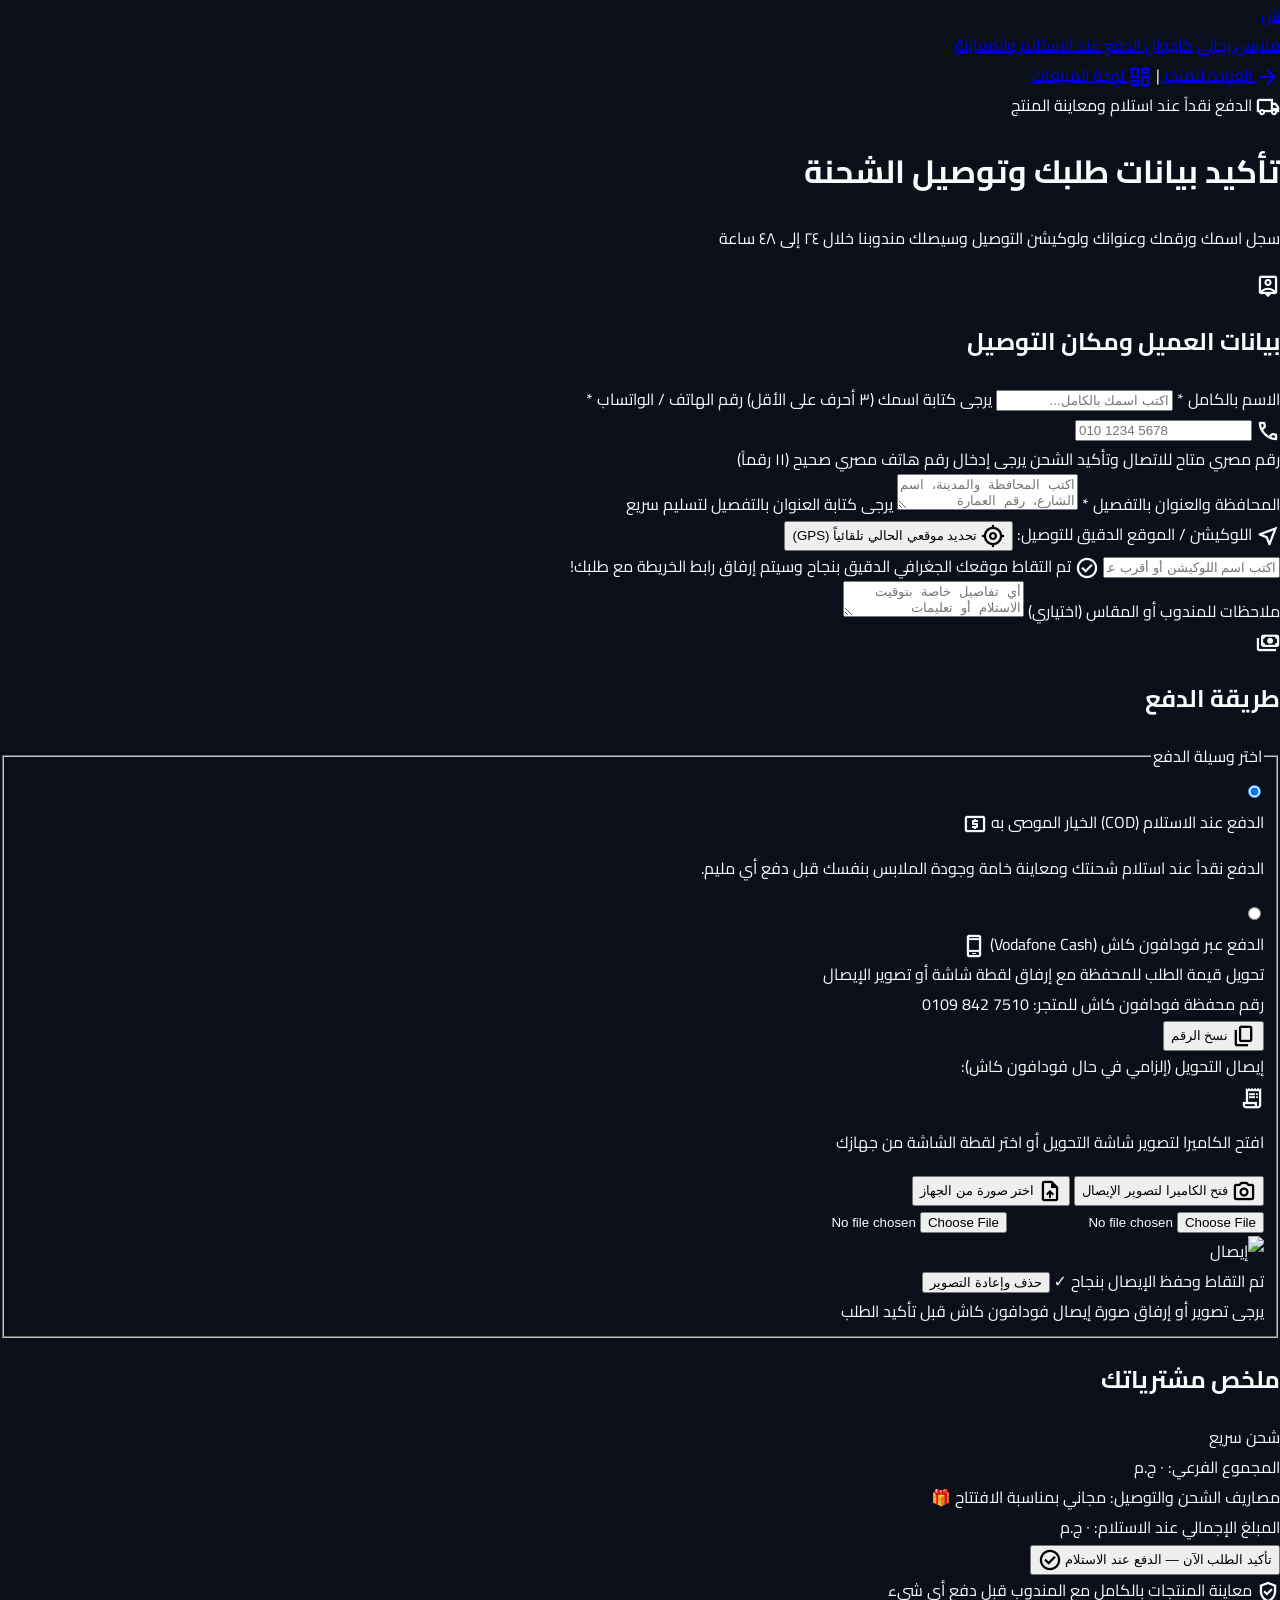
==== checkout.html @ af81d9ac "Add files via upload" ====
<!DOCTYPE html>
<html lang="ar" dir="rtl">
<head>
  <meta charset="UTF-8">
  <meta name="viewport" content="width=device-width, initial-scale=1.0">
  <title>إتمام الطلب — متجر ملابس رجالي كاجوال</title>
  <!-- Tailwind CSS CDN -->
  <script src="https://cdn.tailwindcss.com?plugins=forms,container-queries"></script>
  <script id="tailwind-config">
    tailwind.config = {
      darkMode: 'class',
      theme: {
        extend: {
          colors: {
            'primary': '#F59E0B',
            'primary-hover': '#D97706',
            'primary-container': '#2A1D07',
            'on-primary': '#0F172A',
            'secondary': '#06B6D4',
            'surface': '#0B0F19',
            'surface-container-low': '#0F172A',
            'surface-container': '#111827',
            'surface-container-high': '#1E293B',
            'on-surface': '#F9FAFB',
            'on-surface-variant': '#94A3B8',
            'outline': '#334155',
            'outline-variant': '#1E293B',
            'success': '#10B981',
            'on-success': '#0F172A',
            'success-container': '#064E3B',
            'on-success-container': '#6EE7B7',
            'error': '#EF4444',
            'on-error': '#FFFFFF',
            'error-container': '#450A0A',
            'on-error-container': '#FCA5A5',
          },
          borderRadius: {
            'sm': '8px',
            'DEFAULT': '12px',
            'md': '12px',
            'lg': '16px',
            'xl': '20px',
            'full': '9999px',
          },
          fontFamily: {
            'display': ['"Cairo"', 'sans-serif'],
            'headline': ['"Cairo"', 'sans-serif'],
            'title': ['"Cairo"', 'sans-serif'],
            'body': ['"Cairo"', 'sans-serif'],
            'label': ['"Cairo"', 'sans-serif'],
            'mono': ['"IBM Plex Mono"', 'monospace'],
          }
        }
      }
    };
  </script>
  <link rel="stylesheet" href="css/style.css">
</head>
<body class="bg-surface text-on-surface font-body antialiased selection:bg-primary selection:text-on-primary min-h-screen flex flex-col">

  <!-- Header -->
  <header class="sticky top-0 z-40 bg-surface/95 backdrop-blur-md border-b border-outline">
    <div class="max-w-7xl mx-auto px-4 sm:px-6 lg:px-8 py-3.5 flex items-center justify-between gap-4">
      
      <div class="flex items-center gap-3">
        <a href="index.html" class="flex items-center gap-2.5 focus:outline-none">
          <span class="w-10 h-10 rounded-xl bg-primary text-on-primary flex items-center justify-center font-display font-black text-xl shadow-md">ش</span>
          <div class="flex flex-col">
            <span class="font-headline font-bold text-lg text-on-surface">ملابس رجالي كاجوال</span>
            <span class="text-xs text-primary font-semibold -mt-0.5">الدفع عند الاستلام والمعاينة</span>
          </div>
        </a>
      </div>

      <div class="flex items-center gap-4 text-xs sm:text-sm font-label">
        <a href="index.html" class="text-on-surface-variant hover:text-primary transition-colors flex items-center gap-1 font-semibold">
          <span class="material-symbols-outlined text-base">arrow_forward</span>
          <span>العودة للمتجر</span>
        </a>
        <span class="text-outline">|</span>
        <a href="sales.html" class="text-primary hover:underline flex items-center gap-1 font-semibold">
          <span class="material-symbols-outlined text-base">dashboard</span>
          <span>لوحة المبيعات</span>
        </a>
      </div>

    </div>
  </header>

  <!-- Checkout Main -->
  <main class="flex-1 max-w-7xl mx-auto w-full px-4 sm:px-6 lg:px-8 py-8">
    
    <div class="mb-8">
      <span class="inline-flex items-center gap-1.5 px-3 py-1 rounded-full bg-success/15 border border-success/40 text-success font-label text-xs font-bold mb-2">
        <span class="material-symbols-outlined text-base">local_shipping</span>
        الدفع نقداً عند استلام ومعاينة المنتج
      </span>
      <h1 class="font-headline font-bold text-2xl sm:text-3xl text-on-surface">
        تأكيد بيانات طلبك وتوصيل الشحنة
      </h1>
      <p class="font-body text-sm text-on-surface-variant mt-1">
        سجل اسمك ورقمك وعنوانك ولوكيشن التوصيل وسيصلك مندوبنا خلال ٢٤ إلى ٤٨ ساعة
      </p>
    </div>

    <form id="checkoutForm" novalidate class="grid grid-cols-1 lg:grid-cols-12 gap-8 items-start">
      
      <!-- Right Column: Form Inputs (7 cols) -->
      <div class="lg:col-span-7 flex flex-col gap-6">

        <!-- 1. Customer Details Section -->
        <section class="bg-surface-container border border-outline rounded-2xl p-6 flex flex-col gap-5 shadow-lg">
          <header class="flex items-center gap-2 border-b border-outline pb-3.5">
            <span class="material-symbols-outlined text-xl text-primary" aria-hidden="true">person_pin</span>
            <h2 class="font-title text-lg font-bold text-on-surface">بيانات العميل ومكان التوصيل</h2>
          </header>

          <div class="grid grid-cols-1 sm:grid-cols-2 gap-5">
            <!-- 1. Full Name -->
            <label class="flex flex-col gap-1.5">
              <span class="font-label text-sm text-on-surface font-bold">
                الاسم بالكامل <span class="text-primary">*</span>
              </span>
              <input 
                id="fullName" 
                type="text" 
                required 
                placeholder="اكتب اسمك بالكامل..." 
                class="w-full rounded-xl bg-surface-container-low border border-outline px-4 py-3 font-body text-sm text-on-surface placeholder:text-on-surface-variant/40 transition-colors focus:border-primary focus:ring-1 focus:ring-primary focus:outline-none"
              >
              <span id="fullNameError" role="alert" class="hidden font-body text-xs text-error font-medium">يرجى كتابة اسمك (٣ أحرف على الأقل)</span>
            </label>

            <!-- 2. Phone / WhatsApp -->
            <label class="flex flex-col gap-1.5">
              <span class="font-label text-sm text-on-surface font-bold">
                رقم الهاتف / الواتساب <span class="text-primary">*</span>
              </span>
              <div class="relative flex items-center">
                <span class="absolute right-3.5 text-on-surface-variant pointer-events-none" aria-hidden="true">
                  <span class="material-symbols-outlined text-lg">call</span>
                </span>
                <input 
                  id="phone" 
                  type="tel" 
                  inputmode="numeric" 
                  dir="ltr" 
                  required 
                  placeholder="010 1234 5678" 
                  class="w-full rounded-xl bg-surface-container-low border border-outline pr-10 pl-4 py-3 font-mono text-sm text-on-surface text-right placeholder:text-on-surface-variant/40 tabular-nums transition-colors focus:border-primary focus:ring-1 focus:ring-primary focus:outline-none"
                >
              </div>
              <span id="phoneHint" class="font-body text-xs text-on-surface-variant">رقم مصري متاح للاتصال وتأكيد الشحن</span>
              <span id="phoneError" role="alert" class="hidden font-body text-xs text-error font-medium">يرجى إدخال رقم هاتف مصري صحيح (١١ رقماً)</span>
            </label>
          </div>

          <!-- 3. Detailed Address -->
          <label class="flex flex-col gap-1.5">
            <span class="font-label text-sm text-on-surface font-bold">
              المحافظة والعنوان بالتفصيل <span class="text-primary">*</span>
            </span>
            <textarea 
              id="address" 
              rows="2" 
              required 
              placeholder="اكتب المحافظة والمدينة، اسم الشارع، رقم العمارة والشقة..." 
              class="w-full rounded-xl bg-surface-container-low border border-outline px-4 py-3 font-body text-sm text-on-surface placeholder:text-on-surface-variant/40 transition-colors focus:border-primary focus:ring-1 focus:ring-primary focus:outline-none leading-relaxed"
            ></textarea>
            <span id="addressError" role="alert" class="hidden font-body text-xs text-error font-medium">يرجى كتابة العنوان بالتفصيل لتسليم سريع</span>
          </label>

          <!-- 4. Location / GPS Location Field (Critical Requirement) -->
          <div class="flex flex-col gap-2 p-4 rounded-xl bg-surface-container-low border border-secondary/40">
            <div class="flex flex-col sm:flex-row sm:items-center justify-between gap-2">
              <label for="locationInput" class="font-label text-sm text-on-surface font-bold flex items-center gap-1.5">
                <span class="material-symbols-outlined text-secondary text-lg">near_me</span>
                <span>اللوكيشن / الموقع الدقيق للتوصيل:</span>
              </label>

              <!-- Instant GPS Geolocation Button -->
              <button 
                id="getGpsLocationBtn" 
                type="button" 
                class="gps-pulse inline-flex items-center justify-center gap-1.5 px-3.5 py-1.5 rounded-lg bg-secondary/20 border border-secondary text-secondary hover:bg-secondary hover:text-black font-label text-xs font-bold transition-all"
                title="اضغط هنا لالتقاط موقعك الحالي تلقائياً عبر GPS خرائط جوجل"
              >
                <span id="gpsBtnIcon" class="material-symbols-outlined text-base">my_location</span>
                <span id="gpsBtnText">تحديد موقعي الحالي تلقائياً (GPS)</span>
              </button>
            </div>

            <input 
              id="locationInput" 
              type="text" 
              placeholder="اكتب اسم اللوكيشن أو أقرب علامة مميزة (أو اضغط زر GPS أعلاه لتحديده تلقائياً)..." 
              class="w-full rounded-lg bg-surface-container border border-outline px-4 py-2.5 font-body text-sm text-on-surface placeholder:text-on-surface-variant/50 transition-colors focus:border-secondary focus:ring-1 focus:ring-secondary focus:outline-none"
            >
            <span id="gpsSuccessBadge" class="hidden text-xs text-success font-semibold flex items-center gap-1">
              <span class="material-symbols-outlined text-sm">check_circle</span>
              تم التقاط موقعك الجغرافي الدقيق بنجاح وسيتم إرفاق رابط الخريطة مع طلبك!
            </span>
          </div>

          <!-- 5. Order Notes -->
          <label class="flex flex-col gap-1.5">
            <span class="font-label text-sm text-on-surface font-medium">
              ملاحظات للمندوب أو المقاس (اختياري)
            </span>
            <textarea 
              id="notes" 
              rows="2" 
              placeholder="أي تفاصيل خاصة بتوقيت الاستلام أو تعليمات للمندوب..." 
              class="w-full rounded-xl bg-surface-container-low border border-outline px-4 py-2.5 font-body text-sm text-on-surface placeholder:text-on-surface-variant/40 transition-colors focus:border-primary focus:ring-1 focus:ring-primary focus:outline-none"
            ></textarea>
          </label>
        </section>

        <!-- 2. Payment Method Selector Card -->
        <section class="bg-surface-container border border-outline rounded-2xl p-6 flex flex-col gap-5 shadow-lg">
          <header class="flex items-center gap-2 border-b border-outline pb-3.5">
            <span class="material-symbols-outlined text-xl text-primary" aria-hidden="true">payments</span>
            <h2 class="font-title text-lg font-bold text-on-surface">طريقة الدفع</h2>
          </header>

          <fieldset class="flex flex-col gap-4">
            <legend class="sr-only">اختر وسيلة الدفع</legend>

            <!-- Option A: Cash on Delivery (COD) - Default & Highlighted -->
            <label id="codCard" class="flex items-start gap-4 p-4 rounded-xl bg-surface-container-low border-2 border-success cursor-pointer transition-all shadow-md">
              <input type="radio" name="paymentMethod" value="cod" checked class="text-success bg-surface border-outline focus:ring-success mt-1 w-5 h-5">
              <div class="flex-1 flex flex-col gap-1">
                <div class="flex items-center justify-between gap-2">
                  <span class="font-title text-base font-bold text-on-surface flex items-center gap-1.5">
                    <span>الدفع عند الاستلام (COD)</span>
                    <span class="px-2 py-0.5 rounded-full bg-success/20 text-success text-xs font-bold">الخيار الموصى به</span>
                  </span>
                  <span class="material-symbols-outlined text-2xl text-success" aria-hidden="true">local_atm</span>
                </div>
                <p class="font-body text-xs text-on-surface-variant leading-relaxed">
                  الدفع نقداً عند استلام شحنتك ومعاينة خامة وجودة الملابس بنفسك قبل دفع أي مليم.
                </p>
              </div>
            </label>

            <!-- Option B: Vodafone Cash (Optional pre-payment) -->
            <div id="vfWrapper" class="rounded-xl bg-surface-container-low border border-outline transition-all overflow-hidden">
              <label class="flex items-start gap-4 p-4 cursor-pointer">
                <input type="radio" name="paymentMethod" value="vodafone" class="text-primary bg-surface border-outline focus:ring-primary mt-1 w-5 h-5">
                <div class="flex-1 flex flex-col gap-1">
                  <div class="flex items-center justify-between gap-2">
                    <span class="font-title text-base font-bold text-on-surface">الدفع عبر فودافون كاش (Vodafone Cash)</span>
                    <span class="material-symbols-outlined text-xl text-primary" aria-hidden="true">phone_android</span>
                  </div>
                  <span class="font-body text-xs text-on-surface-variant">
                    تحويل قيمة الطلب للمحفظة مع إرفاق لقطة شاشة أو تصوير الإيصال
                  </span>
                </div>
              </label>

              <!-- Vodafone Cash Box (expands if chosen) -->
              <div id="vfVerificationBox" class="hidden px-4 pb-5 pt-2 border-t border-outline flex flex-col gap-4">
                
                <div class="flex flex-col sm:flex-row sm:items-center justify-between gap-3 p-3.5 rounded-xl bg-surface-container border border-outline">
                  <div class="flex flex-col gap-0.5">
                    <span class="font-label text-xs text-on-surface-variant">رقم محفظة فودافون كاش للمتجر:</span>
                    <span id="vfWalletNumber" dir="ltr" class="font-mono text-xl text-primary font-bold tracking-wider select-all">0109 842 7510</span>
                  </div>
                  <button 
                    id="copyWalletBtn" 
                    type="button" 
                    class="inline-flex items-center justify-center gap-1.5 px-4 py-2 rounded-lg bg-primary-container border border-primary text-[#FFDEA5] font-label text-xs font-bold hover:bg-primary hover:text-on-primary transition-colors"
                  >
                    <span id="copyIcon" class="material-symbols-outlined text-base">content_copy</span>
                    <span id="copyText">نسخ الرقم</span>
                  </button>
                </div>

                <!-- Receipt Dropzone & Camera -->
                <div class="flex flex-col gap-2">
                  <span class="font-label text-xs font-bold text-on-surface">إيصال التحويل (إلزامي في حال فودافون كاش):</span>
                  
                  <div id="receiptDropzone" class="border-2 border-dashed border-outline hover:border-primary rounded-xl p-5 bg-surface flex flex-col items-center text-center gap-3 transition-colors">
                    <span class="material-symbols-outlined text-2xl text-primary">receipt_long</span>
                    <p class="font-body text-xs text-on-surface-variant">افتح الكاميرا لتصوير شاشة التحويل أو اختر لقطة الشاشة من جهازك</p>
                    
                    <div class="flex flex-wrap items-center justify-center gap-2 pt-1">
                      <button id="openCameraBtn" type="button" class="px-4 py-2 rounded-lg bg-primary text-on-primary font-label text-xs font-bold hover:bg-primary-hover flex items-center gap-1.5">
                        <span class="material-symbols-outlined text-base">photo_camera</span>
                        <span>فتح الكاميرا لتصوير الإيصال</span>
                      </button>
                      <button id="uploadGalleryBtn" type="button" class="px-4 py-2 rounded-lg bg-surface-container border border-outline text-on-surface font-label text-xs font-semibold hover:border-primary flex items-center gap-1.5">
                        <span class="material-symbols-outlined text-base">upload_file</span>
                        <span>اختر صورة من الجهاز</span>
                      </button>
                    </div>

                    <input id="cameraFileInput" type="file" accept="image/*" capture="environment" class="hidden">
                    <input id="galleryFileInput" type="file" accept="image/*" class="hidden">
                  </div>

                  <!-- Receipt Preview -->
                  <div id="receiptPreviewBox" class="hidden border border-primary rounded-xl p-3 bg-surface flex items-center gap-3">
                    <img id="receiptPreviewImg" src="" alt="إيصال" class="w-16 h-16 object-cover rounded-lg border border-outline">
                    <div class="flex-1 flex flex-col gap-1">
                      <span class="font-title text-xs font-bold text-success">تم التقاط وحفظ الإيصال بنجاح ✓</span>
                      <span id="receiptFileName" class="font-mono text-xs text-on-surface-variant truncate"></span>
                      <button id="removeReceiptBtn" type="button" class="w-fit text-error text-xs hover:underline">حذف وإعادة التصوير</button>
                    </div>
                  </div>
                  <span id="receiptError" role="alert" class="hidden font-body text-xs text-error font-medium">يرجى تصوير أو إرفاق صورة إيصال فودافون كاش قبل تأكيد الطلب</span>
                </div>

              </div>
            </div>

          </fieldset>
        </section>

      </div>

      <!-- Left Column: Order Summary (5 cols) -->
      <aside class="lg:col-span-5 lg:sticky lg:top-20 flex flex-col gap-4">
        <article class="bg-surface-container border border-outline rounded-2xl p-6 flex flex-col gap-5 shadow-xl">
          <header class="flex items-center justify-between border-b border-outline pb-3.5">
            <h2 class="font-title text-lg font-bold text-on-surface">ملخص مشترياتك</h2>
            <span class="font-label text-xs font-bold text-success">شحن سريع</span>
          </header>

          <!-- Order Items -->
          <div id="checkoutItems" class="flex flex-col gap-2.5 max-h-72 overflow-y-auto pr-1">
            <!-- Injected by js/checkout.js -->
          </div>

          <!-- Total Calculation -->
          <div class="border-t border-outline pt-4 flex flex-col gap-2.5 text-sm">
            <div class="flex items-center justify-between font-body text-on-surface-variant">
              <span>المجموع الفرعي:</span>
              <span id="summarySubtotal" class="font-mono text-on-surface font-bold tabular-nums">٠ ج.م</span>
            </div>
            <div class="flex items-center justify-between font-body text-on-surface-variant">
              <span>مصاريف الشحن والتوصيل:</span>
              <span class="text-success font-bold">مجاني بمناسبة الافتتاح 🎁</span>
            </div>
            <div class="flex items-center justify-between pt-3 border-t border-outline">
              <span class="font-title text-base font-bold text-on-surface">المبلغ الإجمالي عند الاستلام:</span>
              <span id="summaryTotal" class="font-headline text-2xl text-primary font-black tabular-nums">٠ ج.م</span>
            </div>
          </div>

          <!-- Submit Order Button -->
          <button 
            id="submitOrderBtn" 
            type="submit" 
            class="w-full inline-flex items-center justify-center gap-2 px-6 py-4 rounded-xl bg-primary text-on-primary font-label text-base font-black transition-all hover:bg-primary-hover focus:outline-none focus:ring-2 focus:ring-primary shadow-lg shadow-primary/25 cursor-pointer"
          >
            <span id="submitBtnText">تأكيد الطلب الآن — الدفع عند الاستلام</span>
            <span id="submitBtnIcon" class="material-symbols-outlined text-xl" aria-hidden="true">check_circle</span>
          </button>

          <div class="flex items-center justify-center gap-2 text-xs font-semibold text-on-surface-variant text-center">
            <span class="material-symbols-outlined text-success text-base">verified_user</span>
            <span>معاينة المنتجات بالكامل مع المندوب قبل دفع أي شيء</span>
          </div>
        </article>
      </aside>

    </form>
  </main>

  <!-- Live Camera Modal -->
  <dialog id="cameraModal" class="bg-surface-container text-on-surface border border-outline rounded-2xl p-5 max-w-lg w-full backdrop:bg-black/90 shadow-2xl">
    <header class="flex items-center justify-between border-b border-outline pb-3 mb-4">
      <div class="flex items-center gap-2">
        <span class="material-symbols-outlined text-primary text-xl">photo_camera</span>
        <h3 class="font-title text-base font-bold text-on-surface">تصوير إيصال التحويل بالكاميرا</h3>
      </div>
      <button id="closeCameraModalBtn" type="button" aria-label="إغلاق" class="w-8 h-8 rounded-lg bg-surface-container-high border border-outline text-on-surface-variant hover:text-primary flex items-center justify-center">
        <span class="material-symbols-outlined text-lg" aria-hidden="true">close</span>
      </button>
    </header>

    <div class="relative rounded-xl overflow-hidden bg-black aspect-video flex items-center justify-center mb-4 border border-outline">
      <video id="cameraVideo" autoplay playsinline class="w-full h-full object-cover"></video>
      <canvas id="cameraCanvas" class="hidden"></canvas>
    </div>

    <div class="flex items-center justify-between gap-3">
      <button id="fallbackFileBtn" type="button" class="px-4 py-2 rounded-lg bg-surface-container-high border border-outline text-on-surface font-label text-xs hover:border-primary transition-colors">
        رفع من الملفات
      </button>
      <button id="snapPhotoBtn" type="button" class="inline-flex items-center gap-2 px-5 py-2.5 rounded-lg bg-primary text-on-primary font-label text-sm font-bold hover:bg-primary-hover transition-colors">
        <span class="material-symbols-outlined text-lg" aria-hidden="true">photo_camera</span>
        <span>التقاط الصورة</span>
      </button>
    </div>
  </dialog>

  <!-- Order Confirmed Modal -->
  <dialog id="orderConfirmedModal" class="bg-surface-container text-on-surface border-2 border-primary rounded-2xl p-6 max-w-md w-full backdrop:bg-black/90 shadow-2xl">
    <div class="flex flex-col items-center text-center gap-4">
      <div class="w-16 h-16 rounded-full bg-success/20 border-2 border-success flex items-center justify-center text-success">
        <span class="material-symbols-outlined text-4xl" aria-hidden="true">verified</span>
      </div>

      <div class="flex flex-col gap-1">
        <h2 class="font-headline font-bold text-2xl text-on-surface">تم تسجيل طلبك بنجاح! 🎉</h2>
        <p class="font-body text-xs text-on-surface-variant leading-relaxed">
          شكراً لثقتك بنا. تم إرسال بيانات طلبك إلى السيستم ولوحة المبيعات وسيصلك اتصال لتأكيد موعد التوصيل.
        </p>
      </div>

      <!-- Summary Details -->
      <div class="w-full bg-surface-container-low border border-outline rounded-xl p-4 flex flex-col gap-2.5 text-right font-body text-xs">
        <div class="flex items-center justify-between">
          <span class="text-on-surface-variant">رقم الطلب:</span>
          <span id="confirmedOrderId" dir="ltr" class="font-mono text-sm text-primary font-bold tabular-nums"></span>
        </div>
        <div class="flex items-center justify-between">
          <span class="text-on-surface-variant">العميل:</span>
          <span id="confirmedCustomer" class="font-title font-bold text-on-surface"></span>
        </div>
        <div class="flex items-center justify-between">
          <span class="text-on-surface-variant">رقم الهاتف:</span>
          <span id="confirmedPhone" dir="ltr" class="font-mono text-on-surface font-semibold"></span>
        </div>
        <div class="flex items-center justify-between">
          <span class="text-on-surface-variant">المبلغ الإجمالي:</span>
          <span id="confirmedTotal" class="font-mono text-sm text-primary font-bold"></span>
        </div>
        <div class="flex items-center justify-between pt-2 border-t border-outline">
          <span class="text-on-surface-variant">طريقة الدفع:</span>
          <span id="confirmedReceiptStatus" class="font-label text-xs font-bold text-success">الدفع عند الاستلام نقداً</span>
        </div>
      </div>

      <!-- Action Buttons -->
      <div class="flex flex-col gap-2.5 w-full">
        <a 
          id="whatsappConfirmBtn" 
          href="#" 
          target="_blank" 
          rel="noopener"
          class="w-full inline-flex items-center justify-center gap-2 py-3 rounded-xl bg-[#25D366] text-black font-label text-sm font-bold hover:bg-[#20ba59] transition-colors shadow-md"
        >
          <span class="material-symbols-outlined text-lg">chat</span>
          <span>تأكيد الموعد عبر واتساب مع المتجر</span>
        </a>

        <a 
          href="sales.html" 
          class="w-full inline-flex items-center justify-center gap-2 py-2.5 rounded-xl bg-surface-container border border-primary text-primary font-label text-xs font-bold hover:bg-primary-container transition-colors"
        >
          <span class="material-symbols-outlined text-base">dashboard</span>
          <span>مشاهدة الطلب في لوحة المبيعات (Sales)</span>
        </a>

        <a 
          href="index.html" 
          class="w-full inline-flex items-center justify-center py-2.5 rounded-xl bg-surface-container-high border border-outline text-on-surface font-label text-xs hover:border-primary transition-colors"
        >
          <span>العودة إلى المتجر للتسوق</span>
        </a>
      </div>
    </div>
  </dialog>

  <!-- Modular Checkout Script -->
  <script type="module" src="js/checkout.js"></script>
</body>
</html>
---- css/style.css ----
/* ==========================================================================
   متجر ملابس رجالي كاجوال وتريندي (Urban & Casual Men's Fashion)
   Vibrant, Modern, High-Converting & Ergonomic Palette
   ========================================================================== */

@import url('https://fonts.googleapis.com/css2?family=Cairo:wght@400;500;600;700;800;900&family=IBM+Plex+Mono:wght@400;500;600;700&display=swap');
@import url('https://fonts.googleapis.com/css2?family=Material+Symbols+Outlined:wght,FILL@100..700,0..1&display=block');

:root {
  /* Vibrant & Modern Men's Apparel Palette */
  --color-primary: #F59E0B;          /* Amber Gold Accent */
  --color-primary-hover: #D97706;    /* Deep Amber */
  --color-primary-container: #2A1D07;
  --color-on-primary: #0F172A;
  
  --color-secondary: #06B6D4;        /* Cyan for Location & Highlights */
  --color-secondary-container: #083344;
  
  --color-surface: #0B0F19;          /* Deep Modern Midnight */
  --color-surface-container: #111827;/* Card Background */
  --color-surface-container-low: #0F172A;
  --color-surface-container-high: #1E293B;
  
  --color-on-surface: #F9FAFB;       /* Crisp White Text */
  --color-on-surface-variant: #94A3B8; /* Muted Slate */
  
  --color-outline: #334155;          /* Borders */
  --color-outline-variant: #1E293B;
  
  --color-success: #10B981;          /* COD Emerald Green */
  --color-success-container: #064E3B;
  
  --color-error: #EF4444;            /* Coral Red */
  --color-error-container: #450A0A;
}

/* Material Symbols configuration */
.material-symbols-outlined {
  display: inline-block;
  width: 1em;
  height: 1em;
  line-height: 1 !important;
  box-sizing: content-box;
  overflow: hidden;
  white-space: nowrap;
  direction: ltr;
  vertical-align: middle;
  font-variation-settings: 'FILL' 0, 'wght' 500, 'GRAD' 0, 'opsz' 24;
}

.material-symbols-outlined.fill {
  font-variation-settings: 'FILL' 1, 'wght' 500, 'GRAD' 0, 'opsz' 24;
}

/* Base Setup */
html {
  scroll-behavior: smooth;
  font-family: 'Cairo', system-ui, -apple-system, sans-serif;
  background-color: var(--color-surface);
  color: var(--color-on-surface);
}

body {
  margin: 0;
  padding: 0;
  min-height: 100vh;
  display: flex;
  flex-direction: column;
  overflow-x: hidden;
  background-color: #0B0F19;
  color: #F9FAFB;
}

/* Custom Scrollbar */
::-webkit-scrollbar {
  width: 7px;
  height: 7px;
}

::-webkit-scrollbar-track {
  background: #0B0F19;
}

::-webkit-scrollbar-thumb {
  background: #334155;
  border-radius: 4px;
}

::-webkit-scrollbar-thumb:hover {
  background: #F59E0B;
}

/* Glowing Badges & Modern Accents */
.accent-glow {
  box-shadow: 0 4px 20px rgba(245, 158, 11, 0.2);
}

.card-hover:hover {
  transform: translateY(-4px);
  border-color: #F59E0B;
  box-shadow: 0 12px 30px rgba(0, 0, 0, 0.5), 0 0 20px rgba(245, 158, 11, 0.15);
}

/* Fast Order Modal & Dialogs */
dialog::backdrop {
  background: rgba(5, 8, 15, 0.85);
  backdrop-filter: blur(10px);
  -webkit-backdrop-filter: blur(10px);
}

dialog[open] {
  animation: modalPop 0.25s cubic-bezier(0.16, 1, 0.3, 1) forwards;
}

@keyframes modalPop {
  from {
    opacity: 0;
    transform: scale(0.95) translateY(12px);
  }
  to {
    opacity: 1;
    transform: scale(1) translateY(0);
  }
}

/* Drawer Animation */
.drawer-transition {
  transition: transform 0.3s cubic-bezier(0.16, 1, 0.3, 1);
}

/* Toast Notifications */
#toastContainer {
  position: fixed;
  bottom: 24px;
  left: 24px;
  z-index: 99999;
  display: flex;
  flex-direction: column;
  gap: 10px;
  pointer-events: none;
}

.luxury-toast {
  pointer-events: auto;
  display: flex;
  align-items: center;
  gap: 12px;
  padding: 14px 18px;
  border-radius: 12px;
  background: #111827;
  border: 1px solid #F59E0B;
  color: #F9FAFB;
  box-shadow: 0 10px 30px rgba(0, 0, 0, 0.6), 0 0 20px rgba(245, 158, 11, 0.2);
  animation: toastIn 0.3s ease-out forwards;
  max-width: 420px;
  font-size: 14px;
  font-weight: 500;
}

@keyframes toastIn {
  from {
    opacity: 0;
    transform: translateY(20px);
  }
  to {
    opacity: 1;
    transform: translateY(0);
  }
}

.luxury-toast.toast-leave {
  animation: toastOut 0.25s ease-in forwards;
}

@keyframes toastOut {
  from {
    opacity: 1;
    transform: translateY(0);
  }
  to {
    opacity: 0;
    transform: translateY(20px);
  }
}

/* GPS Button Pulsing Pulse */
.gps-pulse {
  animation: gpsGlow 2s infinite alternate;
}

@keyframes gpsGlow {
  0% {
    box-shadow: 0 0 0 0 rgba(6, 182, 212, 0.4);
  }
  100% {
    box-shadow: 0 0 15px 4px rgba(6, 182, 212, 0.3);
  }
}

/* Status Badges */
.status-badge {
  display: inline-flex;
  align-items: center;
  gap: 6px;
  padding: 4px 10px;
  border-radius: 9999px;
  font-size: 12px;
  font-weight: 700;
  line-height: 1;
}

.status-pending {
  background-color: rgba(245, 158, 11, 0.15);
  color: #FCD34D;
  border: 1px solid rgba(245, 158, 11, 0.4);
}

.status-confirmed {
  background-color: rgba(16, 185, 129, 0.15);
  color: #6EE7B7;
  border: 1px solid rgba(16, 185, 129, 0.4);
}

.status-shipping {
  background-color: rgba(6, 182, 212, 0.15);
  color: #67E8F9;
  border: 1px solid rgba(6, 182, 212, 0.4);
}

.status-delivered {
  background-color: rgba(34, 197, 94, 0.2);
  color: #86EFAC;
  border: 1px solid rgba(34, 197, 94, 0.5);
}

.status-cancelled {
  background-color: rgba(239, 68, 68, 0.15);
  color: #FCA5A5;
  border: 1px solid rgba(239, 68, 68, 0.4);
}

/* Color Swatches Rings */
.color-dot-active {
  ring: 2px solid #F59E0B;
  transform: scale(1.15);
}

/* Print Invoice Styling */
@media print {
  body * {
    visibility: hidden;
  }
  #printableInvoice, #printableInvoice * {
    visibility: visible;
  }
  #printableInvoice {
    position: absolute;
    left: 0;
    top: 0;
    width: 100%;
    margin: 0;
    padding: 20px;
    background: #fff !important;
    color: #000 !important;
  }
  .no-print {
    display: none !important;
  }
}
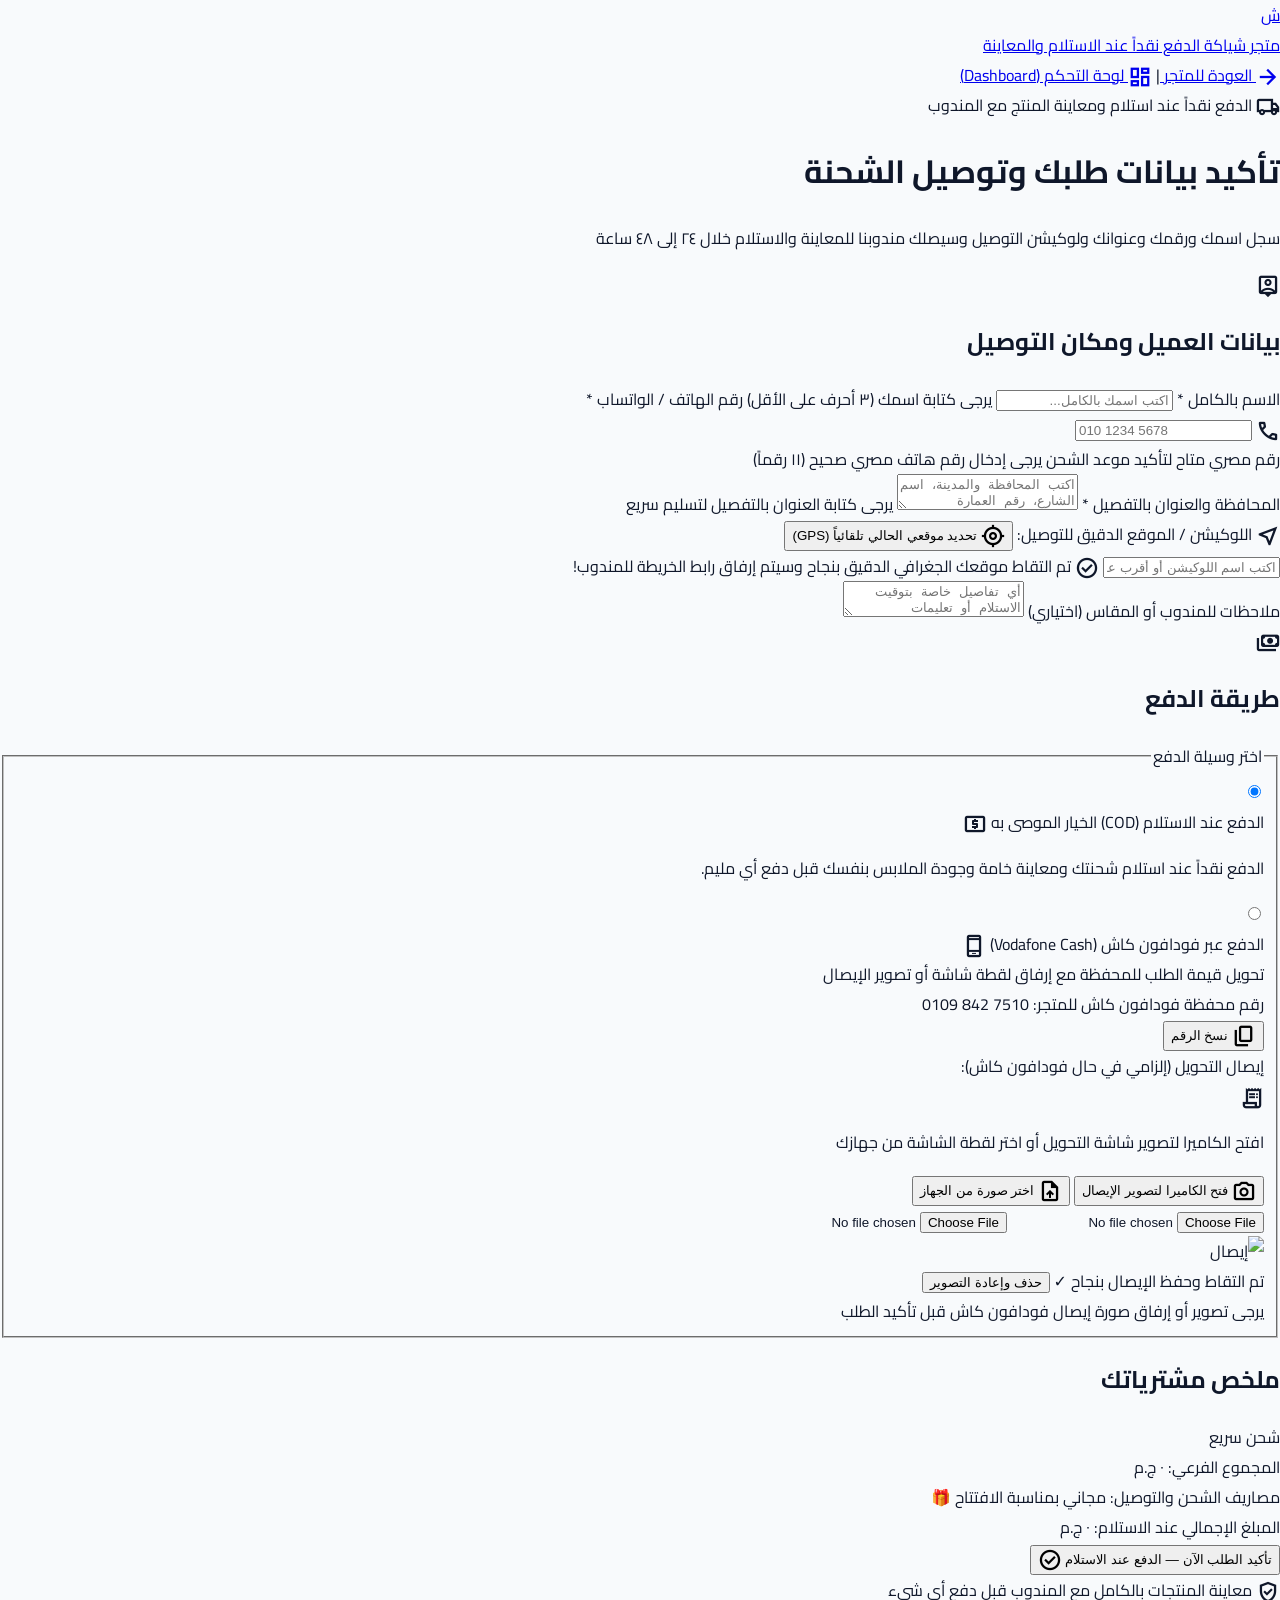
==== commit 5cb8f0fc: "Add files via upload" ====
--- a/checkout.html
+++ b/checkout.html
@@ -3,7 +3,7 @@
 <head>
   <meta charset="UTF-8">
   <meta name="viewport" content="width=device-width, initial-scale=1.0">
-  <title>إتمام الطلب — متجر ملابس رجالي كاجوال</title>
+  <title>إتمام الطلب السريع — متجر شياكة للملابس الرجالي</title>
   <!-- Tailwind CSS CDN -->
   <script src="https://cdn.tailwindcss.com?plugins=forms,container-queries"></script>
   <script id="tailwind-config">
@@ -12,42 +12,22 @@
       theme: {
         extend: {
           colors: {
-            'primary': '#F59E0B',
-            'primary-hover': '#D97706',
-            'primary-container': '#2A1D07',
-            'on-primary': '#0F172A',
-            'secondary': '#06B6D4',
-            'surface': '#0B0F19',
-            'surface-container-low': '#0F172A',
-            'surface-container': '#111827',
-            'surface-container-high': '#1E293B',
-            'on-surface': '#F9FAFB',
-            'on-surface-variant': '#94A3B8',
-            'outline': '#334155',
-            'outline-variant': '#1E293B',
+            'primary': '#F97316',
+            'primary-hover': '#EA580C',
+            'primary-light': '#FFF7ED',
+            'secondary': '#0284C7',
+            'secondary-light': '#E0F2FE',
             'success': '#10B981',
-            'on-success': '#0F172A',
-            'success-container': '#064E3B',
-            'on-success-container': '#6EE7B7',
+            'success-light': '#ECFDF5',
             'error': '#EF4444',
-            'on-error': '#FFFFFF',
-            'error-container': '#450A0A',
-            'on-error-container': '#FCA5A5',
-          },
-          borderRadius: {
-            'sm': '8px',
-            'DEFAULT': '12px',
-            'md': '12px',
-            'lg': '16px',
-            'xl': '20px',
-            'full': '9999px',
+            'surface': '#FFFFFF',
+            'surface-dark': '#111827',
+            'card-dark': '#1E293B',
+            'border-subtle': '#E2E8F0',
           },
           fontFamily: {
             'display': ['"Cairo"', 'sans-serif'],
-            'headline': ['"Cairo"', 'sans-serif'],
-            'title': ['"Cairo"', 'sans-serif'],
             'body': ['"Cairo"', 'sans-serif'],
-            'label': ['"Cairo"', 'sans-serif'],
             'mono': ['"IBM Plex Mono"', 'monospace'],
           }
         }
@@ -56,31 +36,31 @@
   </script>
   <link rel="stylesheet" href="css/style.css">
 </head>
-<body class="bg-surface text-on-surface font-body antialiased selection:bg-primary selection:text-on-primary min-h-screen flex flex-col">
+<body class="bg-slate-50 text-slate-900 font-body antialiased min-h-screen flex flex-col transition-colors">
 
   <!-- Header -->
-  <header class="sticky top-0 z-40 bg-surface/95 backdrop-blur-md border-b border-outline">
+  <header class="sticky top-0 z-40 bg-white/95 backdrop-blur-md border-b border-slate-200 shadow-sm">
     <div class="max-w-7xl mx-auto px-4 sm:px-6 lg:px-8 py-3.5 flex items-center justify-between gap-4">
       
       <div class="flex items-center gap-3">
         <a href="index.html" class="flex items-center gap-2.5 focus:outline-none">
-          <span class="w-10 h-10 rounded-xl bg-primary text-on-primary flex items-center justify-center font-display font-black text-xl shadow-md">ش</span>
+          <span class="w-10 h-10 rounded-xl bg-orange-500 text-white flex items-center justify-center font-display font-black text-xl shadow-md">ش</span>
           <div class="flex flex-col">
-            <span class="font-headline font-bold text-lg text-on-surface">ملابس رجالي كاجوال</span>
-            <span class="text-xs text-primary font-semibold -mt-0.5">الدفع عند الاستلام والمعاينة</span>
+            <span class="font-display font-black text-lg text-slate-900">متجر شياكة</span>
+            <span class="text-xs text-emerald-600 font-bold -mt-0.5">الدفع نقداً عند الاستلام والمعاينة</span>
           </div>
         </a>
       </div>
 
-      <div class="flex items-center gap-4 text-xs sm:text-sm font-label">
-        <a href="index.html" class="text-on-surface-variant hover:text-primary transition-colors flex items-center gap-1 font-semibold">
+      <div class="flex items-center gap-4 text-xs sm:text-sm font-bold">
+        <a href="index.html" class="text-slate-600 hover:text-orange-600 transition-colors flex items-center gap-1">
           <span class="material-symbols-outlined text-base">arrow_forward</span>
           <span>العودة للمتجر</span>
         </a>
-        <span class="text-outline">|</span>
-        <a href="sales.html" class="text-primary hover:underline flex items-center gap-1 font-semibold">
+        <span class="text-slate-300">|</span>
+        <a href="dashboard.html" class="text-orange-600 hover:underline flex items-center gap-1">
           <span class="material-symbols-outlined text-base">dashboard</span>
-          <span>لوحة المبيعات</span>
+          <span>لوحة التحكم (Dashboard)</span>
         </a>
       </div>
 
@@ -91,15 +71,15 @@
   <main class="flex-1 max-w-7xl mx-auto w-full px-4 sm:px-6 lg:px-8 py-8">
     
     <div class="mb-8">
-      <span class="inline-flex items-center gap-1.5 px-3 py-1 rounded-full bg-success/15 border border-success/40 text-success font-label text-xs font-bold mb-2">
+      <span class="inline-flex items-center gap-1.5 px-3 py-1 rounded-full bg-emerald-50 border border-emerald-300 text-emerald-700 text-xs font-bold mb-2">
         <span class="material-symbols-outlined text-base">local_shipping</span>
-        الدفع نقداً عند استلام ومعاينة المنتج
+        الدفع نقداً عند استلام ومعاينة المنتج مع المندوب
       </span>
-      <h1 class="font-headline font-bold text-2xl sm:text-3xl text-on-surface">
+      <h1 class="font-display font-black text-2xl sm:text-3xl text-slate-900">
         تأكيد بيانات طلبك وتوصيل الشحنة
       </h1>
-      <p class="font-body text-sm text-on-surface-variant mt-1">
-        سجل اسمك ورقمك وعنوانك ولوكيشن التوصيل وسيصلك مندوبنا خلال ٢٤ إلى ٤٨ ساعة
+      <p class="text-xs sm:text-sm text-slate-500 mt-1">
+        سجل اسمك ورقمك وعنوانك ولوكيشن التوصيل وسيصلك مندوبنا للمعاينة والاستلام خلال ٢٤ إلى ٤٨ ساعة
       </p>
     </div>
 
@@ -108,36 +88,36 @@
       <!-- Right Column: Form Inputs (7 cols) -->
       <div class="lg:col-span-7 flex flex-col gap-6">
 
-        <!-- 1. Customer Details Section -->
-        <section class="bg-surface-container border border-outline rounded-2xl p-6 flex flex-col gap-5 shadow-lg">
-          <header class="flex items-center gap-2 border-b border-outline pb-3.5">
-            <span class="material-symbols-outlined text-xl text-primary" aria-hidden="true">person_pin</span>
-            <h2 class="font-title text-lg font-bold text-on-surface">بيانات العميل ومكان التوصيل</h2>
+        <!-- Customer Details Section -->
+        <section class="bg-white border border-slate-200 rounded-3xl p-6 flex flex-col gap-5 shadow-sm">
+          <header class="flex items-center gap-2 border-b border-slate-100 pb-3.5">
+            <span class="material-symbols-outlined text-xl text-orange-500" aria-hidden="true">person_pin</span>
+            <h2 class="font-display text-lg font-bold text-slate-900">بيانات العميل ومكان التوصيل</h2>
           </header>
 
           <div class="grid grid-cols-1 sm:grid-cols-2 gap-5">
-            <!-- 1. Full Name -->
+            <!-- Full Name -->
             <label class="flex flex-col gap-1.5">
-              <span class="font-label text-sm text-on-surface font-bold">
-                الاسم بالكامل <span class="text-primary">*</span>
+              <span class="font-display text-xs font-bold text-slate-800">
+                الاسم بالكامل <span class="text-orange-500">*</span>
               </span>
               <input 
                 id="fullName" 
                 type="text" 
                 required 
                 placeholder="اكتب اسمك بالكامل..." 
-                class="w-full rounded-xl bg-surface-container-low border border-outline px-4 py-3 font-body text-sm text-on-surface placeholder:text-on-surface-variant/40 transition-colors focus:border-primary focus:ring-1 focus:ring-primary focus:outline-none"
+                class="w-full rounded-xl bg-slate-50 border border-slate-200 px-4 py-3 font-body text-xs sm:text-sm text-slate-900 placeholder:text-slate-400 focus:bg-white focus:border-orange-500 focus:ring-1 focus:ring-orange-500 focus:outline-none transition-colors"
               >
-              <span id="fullNameError" role="alert" class="hidden font-body text-xs text-error font-medium">يرجى كتابة اسمك (٣ أحرف على الأقل)</span>
+              <span id="fullNameError" role="alert" class="hidden font-body text-xs text-red-500 font-bold">يرجى كتابة اسمك (٣ أحرف على الأقل)</span>
             </label>
 
-            <!-- 2. Phone / WhatsApp -->
+            <!-- Phone / WhatsApp -->
             <label class="flex flex-col gap-1.5">
-              <span class="font-label text-sm text-on-surface font-bold">
-                رقم الهاتف / الواتساب <span class="text-primary">*</span>
+              <span class="font-display text-xs font-bold text-slate-800">
+                رقم الهاتف / الواتساب <span class="text-orange-500">*</span>
               </span>
               <div class="relative flex items-center">
-                <span class="absolute right-3.5 text-on-surface-variant pointer-events-none" aria-hidden="true">
+                <span class="absolute right-3.5 text-slate-400 pointer-events-none" aria-hidden="true">
                   <span class="material-symbols-outlined text-lg">call</span>
                 </span>
                 <input 
@@ -147,42 +127,42 @@
                   dir="ltr" 
                   required 
                   placeholder="010 1234 5678" 
-                  class="w-full rounded-xl bg-surface-container-low border border-outline pr-10 pl-4 py-3 font-mono text-sm text-on-surface text-right placeholder:text-on-surface-variant/40 tabular-nums transition-colors focus:border-primary focus:ring-1 focus:ring-primary focus:outline-none"
+                  class="w-full rounded-xl bg-slate-50 border border-slate-200 pr-10 pl-4 py-3 font-mono text-xs sm:text-sm text-slate-900 text-right placeholder:text-slate-400 tabular-nums focus:bg-white focus:border-orange-500 focus:ring-1 focus:ring-orange-500 focus:outline-none transition-colors"
                 >
               </div>
-              <span id="phoneHint" class="font-body text-xs text-on-surface-variant">رقم مصري متاح للاتصال وتأكيد الشحن</span>
-              <span id="phoneError" role="alert" class="hidden font-body text-xs text-error font-medium">يرجى إدخال رقم هاتف مصري صحيح (١١ رقماً)</span>
+              <span id="phoneHint" class="text-[11px] text-slate-500">رقم مصري متاح لتأكيد موعد الشحن</span>
+              <span id="phoneError" role="alert" class="hidden font-body text-xs text-red-500 font-bold">يرجى إدخال رقم هاتف مصري صحيح (١١ رقماً)</span>
             </label>
           </div>
 
-          <!-- 3. Detailed Address -->
+          <!-- Detailed Address -->
           <label class="flex flex-col gap-1.5">
-            <span class="font-label text-sm text-on-surface font-bold">
-              المحافظة والعنوان بالتفصيل <span class="text-primary">*</span>
+            <span class="font-display text-xs font-bold text-slate-800">
+              المحافظة والعنوان بالتفصيل <span class="text-orange-500">*</span>
             </span>
             <textarea 
               id="address" 
               rows="2" 
               required 
               placeholder="اكتب المحافظة والمدينة، اسم الشارع، رقم العمارة والشقة..." 
-              class="w-full rounded-xl bg-surface-container-low border border-outline px-4 py-3 font-body text-sm text-on-surface placeholder:text-on-surface-variant/40 transition-colors focus:border-primary focus:ring-1 focus:ring-primary focus:outline-none leading-relaxed"
+              class="w-full rounded-xl bg-slate-50 border border-slate-200 px-4 py-3 font-body text-xs sm:text-sm text-slate-900 placeholder:text-slate-400 focus:bg-white focus:border-orange-500 focus:ring-1 focus:ring-orange-500 focus:outline-none transition-colors leading-relaxed"
             ></textarea>
-            <span id="addressError" role="alert" class="hidden font-body text-xs text-error font-medium">يرجى كتابة العنوان بالتفصيل لتسليم سريع</span>
+            <span id="addressError" role="alert" class="hidden font-body text-xs text-red-500 font-bold">يرجى كتابة العنوان بالتفصيل لتسليم سريع</span>
           </label>
 
-          <!-- 4. Location / GPS Location Field (Critical Requirement) -->
-          <div class="flex flex-col gap-2 p-4 rounded-xl bg-surface-container-low border border-secondary/40">
+          <!-- Location & GPS Capture -->
+          <div class="flex flex-col gap-2 p-4 rounded-2xl bg-sky-50 border border-sky-200">
             <div class="flex flex-col sm:flex-row sm:items-center justify-between gap-2">
-              <label for="locationInput" class="font-label text-sm text-on-surface font-bold flex items-center gap-1.5">
-                <span class="material-symbols-outlined text-secondary text-lg">near_me</span>
+              <label for="locationInput" class="font-display text-xs font-bold text-sky-900 flex items-center gap-1.5">
+                <span class="material-symbols-outlined text-sky-600 text-lg">near_me</span>
                 <span>اللوكيشن / الموقع الدقيق للتوصيل:</span>
               </label>
 
-              <!-- Instant GPS Geolocation Button -->
+              <!-- GPS Button -->
               <button 
                 id="getGpsLocationBtn" 
                 type="button" 
-                class="gps-pulse inline-flex items-center justify-center gap-1.5 px-3.5 py-1.5 rounded-lg bg-secondary/20 border border-secondary text-secondary hover:bg-secondary hover:text-black font-label text-xs font-bold transition-all"
+                class="inline-flex items-center justify-center gap-1.5 px-3.5 py-1.5 rounded-xl bg-sky-600 text-white hover:bg-sky-700 font-body text-xs font-bold transition-all shadow-sm cursor-pointer"
                 title="اضغط هنا لالتقاط موقعك الحالي تلقائياً عبر GPS خرائط جوجل"
               >
                 <span id="gpsBtnIcon" class="material-symbols-outlined text-base">my_location</span>
@@ -194,82 +174,81 @@
               id="locationInput" 
               type="text" 
               placeholder="اكتب اسم اللوكيشن أو أقرب علامة مميزة (أو اضغط زر GPS أعلاه لتحديده تلقائياً)..." 
-              class="w-full rounded-lg bg-surface-container border border-outline px-4 py-2.5 font-body text-sm text-on-surface placeholder:text-on-surface-variant/50 transition-colors focus:border-secondary focus:ring-1 focus:ring-secondary focus:outline-none"
+              class="w-full rounded-xl bg-white border border-sky-200 px-4 py-2.5 font-body text-xs sm:text-sm text-slate-900 placeholder:text-slate-400 focus:border-sky-500 focus:outline-none"
             >
-            <span id="gpsSuccessBadge" class="hidden text-xs text-success font-semibold flex items-center gap-1">
+            <span id="gpsSuccessBadge" class="hidden text-xs text-emerald-700 font-bold flex items-center gap-1">
               <span class="material-symbols-outlined text-sm">check_circle</span>
-              تم التقاط موقعك الجغرافي الدقيق بنجاح وسيتم إرفاق رابط الخريطة مع طلبك!
+              تم التقاط موقعك الجغرافي الدقيق بنجاح وسيتم إرفاق رابط الخريطة للمندوب!
             </span>
           </div>
 
-          <!-- 5. Order Notes -->
+          <!-- Order Notes -->
           <label class="flex flex-col gap-1.5">
-            <span class="font-label text-sm text-on-surface font-medium">
+            <span class="font-display text-xs font-bold text-slate-700">
               ملاحظات للمندوب أو المقاس (اختياري)
             </span>
             <textarea 
               id="notes" 
               rows="2" 
               placeholder="أي تفاصيل خاصة بتوقيت الاستلام أو تعليمات للمندوب..." 
-              class="w-full rounded-xl bg-surface-container-low border border-outline px-4 py-2.5 font-body text-sm text-on-surface placeholder:text-on-surface-variant/40 transition-colors focus:border-primary focus:ring-1 focus:ring-primary focus:outline-none"
+              class="w-full rounded-xl bg-slate-50 border border-slate-200 px-4 py-2.5 font-body text-xs text-slate-900 placeholder:text-slate-400 focus:bg-white focus:border-orange-500 focus:outline-none"
             ></textarea>
           </label>
         </section>
 
-        <!-- 2. Payment Method Selector Card -->
-        <section class="bg-surface-container border border-outline rounded-2xl p-6 flex flex-col gap-5 shadow-lg">
-          <header class="flex items-center gap-2 border-b border-outline pb-3.5">
-            <span class="material-symbols-outlined text-xl text-primary" aria-hidden="true">payments</span>
-            <h2 class="font-title text-lg font-bold text-on-surface">طريقة الدفع</h2>
+        <!-- Payment Method Selector Card -->
+        <section class="bg-white border border-slate-200 rounded-3xl p-6 flex flex-col gap-5 shadow-sm">
+          <header class="flex items-center gap-2 border-b border-slate-100 pb-3.5">
+            <span class="material-symbols-outlined text-xl text-orange-500" aria-hidden="true">payments</span>
+            <h2 class="font-display text-lg font-bold text-slate-900">طريقة الدفع</h2>
           </header>
 
           <fieldset class="flex flex-col gap-4">
             <legend class="sr-only">اختر وسيلة الدفع</legend>
 
-            <!-- Option A: Cash on Delivery (COD) - Default & Highlighted -->
-            <label id="codCard" class="flex items-start gap-4 p-4 rounded-xl bg-surface-container-low border-2 border-success cursor-pointer transition-all shadow-md">
-              <input type="radio" name="paymentMethod" value="cod" checked class="text-success bg-surface border-outline focus:ring-success mt-1 w-5 h-5">
+            <!-- Option A: COD - Default -->
+            <label id="codCard" class="flex items-start gap-4 p-4 rounded-2xl bg-emerald-50/60 border-2 border-emerald-500 cursor-pointer transition-all shadow-sm">
+              <input type="radio" name="paymentMethod" value="cod" checked class="text-emerald-600 bg-white border-slate-300 focus:ring-emerald-500 mt-1 w-5 h-5">
               <div class="flex-1 flex flex-col gap-1">
                 <div class="flex items-center justify-between gap-2">
-                  <span class="font-title text-base font-bold text-on-surface flex items-center gap-1.5">
+                  <span class="font-display text-sm sm:text-base font-black text-slate-900 flex items-center gap-1.5">
                     <span>الدفع عند الاستلام (COD)</span>
-                    <span class="px-2 py-0.5 rounded-full bg-success/20 text-success text-xs font-bold">الخيار الموصى به</span>
+                    <span class="px-2 py-0.5 rounded-full bg-emerald-600 text-white text-[11px] font-bold">الخيار الموصى به</span>
                   </span>
-                  <span class="material-symbols-outlined text-2xl text-success" aria-hidden="true">local_atm</span>
+                  <span class="material-symbols-outlined text-2xl text-emerald-600" aria-hidden="true">local_atm</span>
                 </div>
-                <p class="font-body text-xs text-on-surface-variant leading-relaxed">
+                <p class="text-xs text-slate-600 leading-relaxed">
                   الدفع نقداً عند استلام شحنتك ومعاينة خامة وجودة الملابس بنفسك قبل دفع أي مليم.
                 </p>
               </div>
             </label>
 
-            <!-- Option B: Vodafone Cash (Optional pre-payment) -->
-            <div id="vfWrapper" class="rounded-xl bg-surface-container-low border border-outline transition-all overflow-hidden">
+            <!-- Option B: Vodafone Cash -->
+            <div id="vfWrapper" class="rounded-2xl bg-slate-50 border border-slate-200 transition-all overflow-hidden">
               <label class="flex items-start gap-4 p-4 cursor-pointer">
-                <input type="radio" name="paymentMethod" value="vodafone" class="text-primary bg-surface border-outline focus:ring-primary mt-1 w-5 h-5">
+                <input type="radio" name="paymentMethod" value="vodafone" class="text-orange-500 bg-white border-slate-300 focus:ring-orange-500 mt-1 w-5 h-5">
                 <div class="flex-1 flex flex-col gap-1">
                   <div class="flex items-center justify-between gap-2">
-                    <span class="font-title text-base font-bold text-on-surface">الدفع عبر فودافون كاش (Vodafone Cash)</span>
-                    <span class="material-symbols-outlined text-xl text-primary" aria-hidden="true">phone_android</span>
+                    <span class="font-display text-sm font-bold text-slate-900">الدفع عبر فودافون كاش (Vodafone Cash)</span>
+                    <span class="material-symbols-outlined text-xl text-orange-500" aria-hidden="true">phone_android</span>
                   </div>
-                  <span class="font-body text-xs text-on-surface-variant">
+                  <span class="text-xs text-slate-500">
                     تحويل قيمة الطلب للمحفظة مع إرفاق لقطة شاشة أو تصوير الإيصال
                   </span>
                 </div>
               </label>
 
-              <!-- Vodafone Cash Box (expands if chosen) -->
-              <div id="vfVerificationBox" class="hidden px-4 pb-5 pt-2 border-t border-outline flex flex-col gap-4">
-                
-                <div class="flex flex-col sm:flex-row sm:items-center justify-between gap-3 p-3.5 rounded-xl bg-surface-container border border-outline">
+              <!-- Vodafone Cash Box -->
+              <div id="vfVerificationBox" class="hidden px-4 pb-5 pt-2 border-t border-slate-200 flex flex-col gap-4 bg-white">
+                <div class="flex flex-col sm:flex-row sm:items-center justify-between gap-3 p-3.5 rounded-2xl bg-slate-50 border border-slate-200">
                   <div class="flex flex-col gap-0.5">
-                    <span class="font-label text-xs text-on-surface-variant">رقم محفظة فودافون كاش للمتجر:</span>
-                    <span id="vfWalletNumber" dir="ltr" class="font-mono text-xl text-primary font-bold tracking-wider select-all">0109 842 7510</span>
+                    <span class="text-xs text-slate-500 font-bold">رقم محفظة فودافون كاش للمتجر:</span>
+                    <span id="vfWalletNumber" dir="ltr" class="font-mono text-xl text-orange-600 font-black tracking-wider select-all">0109 842 7510</span>
                   </div>
                   <button 
                     id="copyWalletBtn" 
                     type="button" 
-                    class="inline-flex items-center justify-center gap-1.5 px-4 py-2 rounded-lg bg-primary-container border border-primary text-[#FFDEA5] font-label text-xs font-bold hover:bg-primary hover:text-on-primary transition-colors"
+                    class="inline-flex items-center justify-center gap-1.5 px-4 py-2 rounded-xl bg-orange-500 text-white font-body text-xs font-bold hover:bg-orange-600 transition-colors cursor-pointer"
                   >
                     <span id="copyIcon" class="material-symbols-outlined text-base">content_copy</span>
                     <span id="copyText">نسخ الرقم</span>
@@ -278,18 +257,18 @@
 
                 <!-- Receipt Dropzone & Camera -->
                 <div class="flex flex-col gap-2">
-                  <span class="font-label text-xs font-bold text-on-surface">إيصال التحويل (إلزامي في حال فودافون كاش):</span>
+                  <span class="font-display text-xs font-bold text-slate-800">إيصال التحويل (إلزامي في حال فودافون كاش):</span>
                   
-                  <div id="receiptDropzone" class="border-2 border-dashed border-outline hover:border-primary rounded-xl p-5 bg-surface flex flex-col items-center text-center gap-3 transition-colors">
-                    <span class="material-symbols-outlined text-2xl text-primary">receipt_long</span>
-                    <p class="font-body text-xs text-on-surface-variant">افتح الكاميرا لتصوير شاشة التحويل أو اختر لقطة الشاشة من جهازك</p>
+                  <div id="receiptDropzone" class="border-2 border-dashed border-slate-300 hover:border-orange-500 rounded-2xl p-5 bg-slate-50 flex flex-col items-center text-center gap-3 transition-colors">
+                    <span class="material-symbols-outlined text-3xl text-orange-500">receipt_long</span>
+                    <p class="text-xs text-slate-600">افتح الكاميرا لتصوير شاشة التحويل أو اختر لقطة الشاشة من جهازك</p>
                     
                     <div class="flex flex-wrap items-center justify-center gap-2 pt-1">
-                      <button id="openCameraBtn" type="button" class="px-4 py-2 rounded-lg bg-primary text-on-primary font-label text-xs font-bold hover:bg-primary-hover flex items-center gap-1.5">
+                      <button id="openCameraBtn" type="button" class="px-4 py-2 rounded-xl bg-orange-500 text-white font-body text-xs font-bold hover:bg-orange-600 flex items-center gap-1.5 cursor-pointer">
                         <span class="material-symbols-outlined text-base">photo_camera</span>
                         <span>فتح الكاميرا لتصوير الإيصال</span>
                       </button>
-                      <button id="uploadGalleryBtn" type="button" class="px-4 py-2 rounded-lg bg-surface-container border border-outline text-on-surface font-label text-xs font-semibold hover:border-primary flex items-center gap-1.5">
+                      <button id="uploadGalleryBtn" type="button" class="px-4 py-2 rounded-xl bg-white border border-slate-300 text-slate-800 font-body text-xs font-bold hover:border-orange-500 flex items-center gap-1.5 cursor-pointer">
                         <span class="material-symbols-outlined text-base">upload_file</span>
                         <span>اختر صورة من الجهاز</span>
                       </button>
@@ -300,17 +279,16 @@
                   </div>
 
                   <!-- Receipt Preview -->
-                  <div id="receiptPreviewBox" class="hidden border border-primary rounded-xl p-3 bg-surface flex items-center gap-3">
-                    <img id="receiptPreviewImg" src="" alt="إيصال" class="w-16 h-16 object-cover rounded-lg border border-outline">
+                  <div id="receiptPreviewBox" class="hidden border border-orange-500 rounded-2xl p-3 bg-white flex items-center gap-3">
+                    <img id="receiptPreviewImg" src="" alt="إيصال" class="w-16 h-16 object-cover rounded-xl border border-slate-200">
                     <div class="flex-1 flex flex-col gap-1">
-                      <span class="font-title text-xs font-bold text-success">تم التقاط وحفظ الإيصال بنجاح ✓</span>
-                      <span id="receiptFileName" class="font-mono text-xs text-on-surface-variant truncate"></span>
-                      <button id="removeReceiptBtn" type="button" class="w-fit text-error text-xs hover:underline">حذف وإعادة التصوير</button>
+                      <span class="font-display text-xs font-bold text-emerald-600">تم التقاط وحفظ الإيصال بنجاح ✓</span>
+                      <span id="receiptFileName" class="font-mono text-xs text-slate-500 truncate"></span>
+                      <button id="removeReceiptBtn" type="button" class="w-fit text-red-500 text-xs font-bold hover:underline cursor-pointer">حذف وإعادة التصوير</button>
                     </div>
                   </div>
-                  <span id="receiptError" role="alert" class="hidden font-body text-xs text-error font-medium">يرجى تصوير أو إرفاق صورة إيصال فودافون كاش قبل تأكيد الطلب</span>
+                  <span id="receiptError" role="alert" class="hidden font-body text-xs text-red-500 font-bold">يرجى تصوير أو إرفاق صورة إيصال فودافون كاش قبل تأكيد الطلب</span>
                 </div>
-
               </div>
             </div>
 
@@ -321,30 +299,28 @@
 
       <!-- Left Column: Order Summary (5 cols) -->
       <aside class="lg:col-span-5 lg:sticky lg:top-20 flex flex-col gap-4">
-        <article class="bg-surface-container border border-outline rounded-2xl p-6 flex flex-col gap-5 shadow-xl">
-          <header class="flex items-center justify-between border-b border-outline pb-3.5">
-            <h2 class="font-title text-lg font-bold text-on-surface">ملخص مشترياتك</h2>
-            <span class="font-label text-xs font-bold text-success">شحن سريع</span>
+        <article class="bg-white border border-slate-200 rounded-3xl p-6 flex flex-col gap-5 shadow-lg">
+          <header class="flex items-center justify-between border-b border-slate-100 pb-3.5">
+            <h2 class="font-display text-lg font-bold text-slate-900">ملخص مشترياتك</h2>
+            <span class="text-xs font-bold text-emerald-600 bg-emerald-50 px-2.5 py-1 rounded-full border border-emerald-200">شحن سريع</span>
           </header>
 
           <!-- Order Items -->
-          <div id="checkoutItems" class="flex flex-col gap-2.5 max-h-72 overflow-y-auto pr-1">
-            <!-- Injected by js/checkout.js -->
-          </div>
+          <div id="checkoutItems" class="flex flex-col gap-2.5 max-h-72 overflow-y-auto pr-1"></div>
 
           <!-- Total Calculation -->
-          <div class="border-t border-outline pt-4 flex flex-col gap-2.5 text-sm">
-            <div class="flex items-center justify-between font-body text-on-surface-variant">
+          <div class="border-t border-slate-100 pt-4 flex flex-col gap-2.5 text-sm">
+            <div class="flex items-center justify-between text-slate-600">
               <span>المجموع الفرعي:</span>
-              <span id="summarySubtotal" class="font-mono text-on-surface font-bold tabular-nums">٠ ج.م</span>
+              <span id="summarySubtotal" class="font-mono text-slate-900 font-bold tabular-nums">٠ ج.م</span>
             </div>
-            <div class="flex items-center justify-between font-body text-on-surface-variant">
+            <div class="flex items-center justify-between text-slate-600">
               <span>مصاريف الشحن والتوصيل:</span>
-              <span class="text-success font-bold">مجاني بمناسبة الافتتاح 🎁</span>
+              <span class="text-emerald-600 font-black">مجاني بمناسبة الافتتاح 🎁</span>
             </div>
-            <div class="flex items-center justify-between pt-3 border-t border-outline">
-              <span class="font-title text-base font-bold text-on-surface">المبلغ الإجمالي عند الاستلام:</span>
-              <span id="summaryTotal" class="font-headline text-2xl text-primary font-black tabular-nums">٠ ج.م</span>
+            <div class="flex items-center justify-between pt-3 border-t border-slate-100">
+              <span class="font-display text-base font-bold text-slate-900">المبلغ الإجمالي عند الاستلام:</span>
+              <span id="summaryTotal" class="font-display text-2xl text-slate-900 font-black tabular-nums">٠ ج.م</span>
             </div>
           </div>
 
@@ -352,14 +328,14 @@
           <button 
             id="submitOrderBtn" 
             type="submit" 
-            class="w-full inline-flex items-center justify-center gap-2 px-6 py-4 rounded-xl bg-primary text-on-primary font-label text-base font-black transition-all hover:bg-primary-hover focus:outline-none focus:ring-2 focus:ring-primary shadow-lg shadow-primary/25 cursor-pointer"
+            class="w-full inline-flex items-center justify-center gap-2 px-6 py-4 rounded-2xl bg-orange-500 text-white font-display text-base font-black transition-all hover:bg-orange-600 shadow-lg shadow-orange-500/25 cursor-pointer"
           >
             <span id="submitBtnText">تأكيد الطلب الآن — الدفع عند الاستلام</span>
             <span id="submitBtnIcon" class="material-symbols-outlined text-xl" aria-hidden="true">check_circle</span>
           </button>
 
-          <div class="flex items-center justify-center gap-2 text-xs font-semibold text-on-surface-variant text-center">
-            <span class="material-symbols-outlined text-success text-base">verified_user</span>
+          <div class="flex items-center justify-center gap-2 text-xs font-semibold text-slate-500 text-center">
+            <span class="material-symbols-outlined text-emerald-600 text-base">verified_user</span>
             <span>معاينة المنتجات بالكامل مع المندوب قبل دفع أي شيء</span>
           </div>
         </article>
@@ -369,27 +345,27 @@
   </main>
 
   <!-- Live Camera Modal -->
-  <dialog id="cameraModal" class="bg-surface-container text-on-surface border border-outline rounded-2xl p-5 max-w-lg w-full backdrop:bg-black/90 shadow-2xl">
-    <header class="flex items-center justify-between border-b border-outline pb-3 mb-4">
+  <dialog id="cameraModal" class="bg-white text-slate-900 border border-slate-200 rounded-3xl p-5 max-w-lg w-full backdrop:bg-slate-900/80 shadow-2xl">
+    <header class="flex items-center justify-between border-b border-slate-200 pb-3 mb-4">
       <div class="flex items-center gap-2">
-        <span class="material-symbols-outlined text-primary text-xl">photo_camera</span>
-        <h3 class="font-title text-base font-bold text-on-surface">تصوير إيصال التحويل بالكاميرا</h3>
-      </div>
-      <button id="closeCameraModalBtn" type="button" aria-label="إغلاق" class="w-8 h-8 rounded-lg bg-surface-container-high border border-outline text-on-surface-variant hover:text-primary flex items-center justify-center">
-        <span class="material-symbols-outlined text-lg" aria-hidden="true">close</span>
+        <span class="material-symbols-outlined text-orange-500 text-xl">photo_camera</span>
+        <h3 class="font-display text-base font-bold text-slate-900">تصوير إيصال التحويل بالكاميرا</h3>
+      </div>
+      <button id="closeCameraModalBtn" type="button" aria-label="إغلاق" class="w-8 h-8 rounded-lg bg-slate-100 text-slate-600 hover:text-slate-900 flex items-center justify-center cursor-pointer">
+        <span class="material-symbols-outlined text-lg">close</span>
       </button>
     </header>
 
-    <div class="relative rounded-xl overflow-hidden bg-black aspect-video flex items-center justify-center mb-4 border border-outline">
+    <div class="relative rounded-2xl overflow-hidden bg-black aspect-video flex items-center justify-center mb-4 border border-slate-200">
       <video id="cameraVideo" autoplay playsinline class="w-full h-full object-cover"></video>
       <canvas id="cameraCanvas" class="hidden"></canvas>
     </div>
 
     <div class="flex items-center justify-between gap-3">
-      <button id="fallbackFileBtn" type="button" class="px-4 py-2 rounded-lg bg-surface-container-high border border-outline text-on-surface font-label text-xs hover:border-primary transition-colors">
+      <button id="fallbackFileBtn" type="button" class="px-4 py-2 rounded-xl bg-slate-100 text-slate-700 font-body text-xs font-bold hover:bg-slate-200 transition-colors cursor-pointer">
         رفع من الملفات
       </button>
-      <button id="snapPhotoBtn" type="button" class="inline-flex items-center gap-2 px-5 py-2.5 rounded-lg bg-primary text-on-primary font-label text-sm font-bold hover:bg-primary-hover transition-colors">
+      <button id="snapPhotoBtn" type="button" class="inline-flex items-center gap-2 px-5 py-2.5 rounded-xl bg-orange-500 text-white font-body text-sm font-bold hover:bg-orange-600 transition-colors cursor-pointer">
         <span class="material-symbols-outlined text-lg" aria-hidden="true">photo_camera</span>
         <span>التقاط الصورة</span>
       </button>
@@ -397,75 +373,73 @@
   </dialog>
 
   <!-- Order Confirmed Modal -->
-  <dialog id="orderConfirmedModal" class="bg-surface-container text-on-surface border-2 border-primary rounded-2xl p-6 max-w-md w-full backdrop:bg-black/90 shadow-2xl">
+  <dialog id="orderConfirmedModal" class="bg-white text-slate-900 border border-slate-200 rounded-3xl p-6 max-w-md w-full backdrop:bg-slate-900/80 shadow-2xl">
     <div class="flex flex-col items-center text-center gap-4">
-      <div class="w-16 h-16 rounded-full bg-success/20 border-2 border-success flex items-center justify-center text-success">
+      <div class="w-16 h-16 rounded-full bg-emerald-100 text-emerald-600 flex items-center justify-center">
         <span class="material-symbols-outlined text-4xl" aria-hidden="true">verified</span>
       </div>
 
       <div class="flex flex-col gap-1">
-        <h2 class="font-headline font-bold text-2xl text-on-surface">تم تسجيل طلبك بنجاح! 🎉</h2>
-        <p class="font-body text-xs text-on-surface-variant leading-relaxed">
-          شكراً لثقتك بنا. تم إرسال بيانات طلبك إلى السيستم ولوحة المبيعات وسيصلك اتصال لتأكيد موعد التوصيل.
+        <h2 class="font-display font-black text-2xl text-slate-900">تم تسجيل طلبك بنجاح! 🎉</h2>
+        <p class="text-xs text-slate-600 leading-relaxed">
+          شكراً لثقتك بنا. تم إرسال بيانات طلبك إلى لوحة المبيعات وسيصلك اتصال لتأكيد موعد التوصيل.
         </p>
       </div>
 
-      <!-- Summary Details -->
-      <div class="w-full bg-surface-container-low border border-outline rounded-xl p-4 flex flex-col gap-2.5 text-right font-body text-xs">
+      <div class="w-full bg-slate-50 border border-slate-200 rounded-2xl p-4 flex flex-col gap-2.5 text-right font-body text-xs">
         <div class="flex items-center justify-between">
-          <span class="text-on-surface-variant">رقم الطلب:</span>
-          <span id="confirmedOrderId" dir="ltr" class="font-mono text-sm text-primary font-bold tabular-nums"></span>
+          <span class="text-slate-500">رقم الطلب:</span>
+          <span id="confirmedOrderId" dir="ltr" class="font-mono text-sm text-orange-600 font-bold tabular-nums"></span>
         </div>
         <div class="flex items-center justify-between">
-          <span class="text-on-surface-variant">العميل:</span>
-          <span id="confirmedCustomer" class="font-title font-bold text-on-surface"></span>
+          <span class="text-slate-500">العميل:</span>
+          <span id="confirmedCustomer" class="font-display font-bold text-slate-900"></span>
         </div>
         <div class="flex items-center justify-between">
-          <span class="text-on-surface-variant">رقم الهاتف:</span>
-          <span id="confirmedPhone" dir="ltr" class="font-mono text-on-surface font-semibold"></span>
+          <span class="text-slate-500">رقم الهاتف:</span>
+          <span id="confirmedPhone" dir="ltr" class="font-mono text-slate-900 font-semibold"></span>
         </div>
         <div class="flex items-center justify-between">
-          <span class="text-on-surface-variant">المبلغ الإجمالي:</span>
-          <span id="confirmedTotal" class="font-mono text-sm text-primary font-bold"></span>
+          <span class="text-slate-500">المبلغ الإجمالي:</span>
+          <span id="confirmedTotal" class="font-mono text-sm text-slate-900 font-black"></span>
         </div>
-        <div class="flex items-center justify-between pt-2 border-t border-outline">
-          <span class="text-on-surface-variant">طريقة الدفع:</span>
-          <span id="confirmedReceiptStatus" class="font-label text-xs font-bold text-success">الدفع عند الاستلام نقداً</span>
+        <div class="flex items-center justify-between pt-2 border-t border-slate-200">
+          <span class="text-slate-500">طريقة الدفع:</span>
+          <span id="confirmedReceiptStatus" class="font-body text-xs font-bold text-emerald-600">الدفع عند الاستلام نقداً</span>
         </div>
       </div>
 
-      <!-- Action Buttons -->
       <div class="flex flex-col gap-2.5 w-full">
         <a 
           id="whatsappConfirmBtn" 
           href="#" 
           target="_blank" 
           rel="noopener"
-          class="w-full inline-flex items-center justify-center gap-2 py-3 rounded-xl bg-[#25D366] text-black font-label text-sm font-bold hover:bg-[#20ba59] transition-colors shadow-md"
+          class="w-full inline-flex items-center justify-center gap-2 py-3.5 rounded-xl bg-[#25D366] text-white font-display text-sm font-black hover:bg-[#20ba59] transition-colors shadow-md"
         >
           <span class="material-symbols-outlined text-lg">chat</span>
           <span>تأكيد الموعد عبر واتساب مع المتجر</span>
         </a>
 
         <a 
-          href="sales.html" 
-          class="w-full inline-flex items-center justify-center gap-2 py-2.5 rounded-xl bg-surface-container border border-primary text-primary font-label text-xs font-bold hover:bg-primary-container transition-colors"
+          href="dashboard.html" 
+          class="w-full inline-flex items-center justify-center gap-2 py-2.5 rounded-xl bg-slate-100 hover:bg-slate-200 text-slate-800 font-display text-xs font-bold transition-colors"
         >
           <span class="material-symbols-outlined text-base">dashboard</span>
-          <span>مشاهدة الطلب في لوحة المبيعات (Sales)</span>
+          <span>مشاهدة الطلب في لوحة التحكم (Dashboard)</span>
         </a>
 
         <a 
           href="index.html" 
-          class="w-full inline-flex items-center justify-center py-2.5 rounded-xl bg-surface-container-high border border-outline text-on-surface font-label text-xs hover:border-primary transition-colors"
+          class="w-full inline-flex items-center justify-center py-2.5 rounded-xl text-slate-600 hover:text-slate-900 font-body text-xs font-semibold"
         >
-          <span>العودة إلى المتجر للتسوق</span>
+          العودة إلى المتجر للتسوق
         </a>
       </div>
     </div>
   </dialog>
 
-  <!-- Modular Checkout Script -->
+  <!-- Modular Scripts -->
   <script type="module" src="js/checkout.js"></script>
 </body>
 </html>
--- a/css/style.css
+++ b/css/style.css
@@ -1,37 +1,82 @@
 /* ==========================================================================
-   متجر ملابس رجالي كاجوال وتريندي (Urban & Casual Men's Fashion)
-   Vibrant, Modern, High-Converting & Ergonomic Palette
+   متجر شياكة — ملابس رجالي كاجوال وتريندي
+   Modern, High-Converting Retail E-Commerce Design System
    ========================================================================== */
 
-@import url('https://fonts.googleapis.com/css2?family=Cairo:wght@400;500;600;700;800;900&family=IBM+Plex+Mono:wght@400;500;600;700&display=swap');
+@import url('https://fonts.googleapis.com/css2?family=Cairo:wght@400;500;600;700;800;900&family=IBM+Plex+Mono:wght@500;600;700&display=swap');
 @import url('https://fonts.googleapis.com/css2?family=Material+Symbols+Outlined:wght,FILL@100..700,0..1&display=block');
 
 :root {
-  /* Vibrant & Modern Men's Apparel Palette */
-  --color-primary: #F59E0B;          /* Amber Gold Accent */
-  --color-primary-hover: #D97706;    /* Deep Amber */
-  --color-primary-container: #2A1D07;
-  --color-on-primary: #0F172A;
-  
-  --color-secondary: #06B6D4;        /* Cyan for Location & Highlights */
-  --color-secondary-container: #083344;
-  
-  --color-surface: #0B0F19;          /* Deep Modern Midnight */
-  --color-surface-container: #111827;/* Card Background */
-  --color-surface-container-low: #0F172A;
-  --color-surface-container-high: #1E293B;
-  
-  --color-on-surface: #F9FAFB;       /* Crisp White Text */
-  --color-on-surface-variant: #94A3B8; /* Muted Slate */
-  
-  --color-outline: #334155;          /* Borders */
-  --color-outline-variant: #1E293B;
-  
-  --color-success: #10B981;          /* COD Emerald Green */
-  --color-success-container: #064E3B;
-  
-  --color-error: #EF4444;            /* Coral Red */
-  --color-error-container: #450A0A;
+  /* Fresh Modern Retail Theme (Light & Crisp by default) */
+  --bg-main: #F8FAFC;
+  --bg-surface: #FFFFFF;
+  --bg-card: #FFFFFF;
+  --bg-subtle: #F1F5F9;
+  
+  --text-main: #0F172A;
+  --text-muted: #64748B;
+  --text-light: #94A3B8;
+  
+  --border-color: #E2E8F0;
+  --border-subtle: #F1F5F9;
+  
+  --brand-primary: #F97316;       /* Energetic Fashion Orange */
+  --brand-primary-hover: #EA580C;
+  --brand-primary-light: #FFF7ED;
+  
+  --brand-secondary: #0284C7;     /* Cyan / GPS Blue */
+  --brand-secondary-light: #E0F2FE;
+  
+  --brand-success: #10B981;       /* Emerald COD Green */
+  --brand-success-light: #ECFDF5;
+  
+  --brand-error: #EF4444;
+  --brand-error-light: #FEF2F2;
+
+  --shadow-sm: 0 1px 2px 0 rgb(0 0 0 / 0.05);
+  --shadow-md: 0 4px 6px -1px rgb(0 0 0 / 0.1), 0 2px 4px -2px rgb(0 0 0 / 0.1);
+  --shadow-lg: 0 10px 15px -3px rgb(0 0 0 / 0.1), 0 4px 6px -4px rgb(0 0 0 / 0.1);
+  --shadow-xl: 0 20px 25px -5px rgb(0 0 0 / 0.1), 0 8px 10px -6px rgb(0 0 0 / 0.1);
+}
+
+/* Dark mode class if activated */
+body.dark-mode {
+  --bg-main: #0B0F19;
+  --bg-surface: #111827;
+  --bg-card: #1E293B;
+  --bg-subtle: #0F172A;
+  
+  --text-main: #F8FAFC;
+  --text-muted: #94A3B8;
+  --text-light: #64748B;
+  
+  --border-color: #334155;
+  --border-subtle: #1E293B;
+  
+  --brand-primary-light: #2A1705;
+  --brand-secondary-light: #082F49;
+  --brand-success-light: #064E3B;
+  --brand-error-light: #450A0A;
+}
+
+/* Typography & Layout */
+html {
+  scroll-behavior: smooth;
+  font-family: 'Cairo', system-ui, -apple-system, sans-serif;
+  background-color: var(--bg-main);
+  color: var(--text-main);
+}
+
+body {
+  margin: 0;
+  padding: 0;
+  min-height: 100vh;
+  display: flex;
+  flex-direction: column;
+  overflow-x: hidden;
+  background-color: var(--bg-main);
+  color: var(--text-main);
+  transition: background-color 0.2s ease, color 0.2s ease;
 }
 
 /* Material Symbols configuration */
@@ -52,70 +97,78 @@
   font-variation-settings: 'FILL' 1, 'wght' 500, 'GRAD' 0, 'opsz' 24;
 }
 
-/* Base Setup */
-html {
-  scroll-behavior: smooth;
-  font-family: 'Cairo', system-ui, -apple-system, sans-serif;
-  background-color: var(--color-surface);
-  color: var(--color-on-surface);
-}
-
-body {
-  margin: 0;
-  padding: 0;
-  min-height: 100vh;
-  display: flex;
-  flex-direction: column;
-  overflow-x: hidden;
-  background-color: #0B0F19;
-  color: #F9FAFB;
-}
-
 /* Custom Scrollbar */
 ::-webkit-scrollbar {
-  width: 7px;
-  height: 7px;
+  width: 8px;
+  height: 8px;
 }
 
 ::-webkit-scrollbar-track {
-  background: #0B0F19;
+  background: var(--bg-subtle);
 }
 
 ::-webkit-scrollbar-thumb {
-  background: #334155;
+  background: #CBD5E1;
   border-radius: 4px;
 }
 
+body.dark-mode ::-webkit-scrollbar-thumb {
+  background: #475569;
+}
+
 ::-webkit-scrollbar-thumb:hover {
-  background: #F59E0B;
-}
-
-/* Glowing Badges & Modern Accents */
-.accent-glow {
-  box-shadow: 0 4px 20px rgba(245, 158, 11, 0.2);
-}
-
-.card-hover:hover {
-  transform: translateY(-4px);
-  border-color: #F59E0B;
-  box-shadow: 0 12px 30px rgba(0, 0, 0, 0.5), 0 0 20px rgba(245, 158, 11, 0.15);
-}
-
-/* Fast Order Modal & Dialogs */
+  background: var(--brand-primary);
+}
+
+/* Interactive Card Hover & Transitions */
+.fashion-card {
+  transition: transform 0.25s cubic-bezier(0.16, 1, 0.3, 1), box-shadow 0.25s cubic-bezier(0.16, 1, 0.3, 1), border-color 0.2s ease;
+}
+
+.fashion-card:hover {
+  transform: translateY(-5px);
+  box-shadow: 0 15px 30px -10px rgba(0, 0, 0, 0.12);
+  border-color: var(--brand-primary);
+}
+
+body.dark-mode .fashion-card:hover {
+  box-shadow: 0 15px 30px -10px rgba(0, 0, 0, 0.5);
+}
+
+/* Story Highlights Slider */
+.story-scroll-container {
+  display: flex;
+  gap: 16px;
+  overflow-x: auto;
+  scroll-snap-type: x mandatory;
+  -webkit-overflow-scrolling: touch;
+  scrollbar-width: none;
+}
+
+.story-scroll-container::-webkit-scrollbar {
+  display: none;
+}
+
+.story-item {
+  scroll-snap-align: start;
+  flex-shrink: 0;
+}
+
+/* Modal and Drawer Animations */
 dialog::backdrop {
-  background: rgba(5, 8, 15, 0.85);
-  backdrop-filter: blur(10px);
-  -webkit-backdrop-filter: blur(10px);
+  background: rgba(15, 23, 42, 0.75);
+  backdrop-filter: blur(8px);
+  -webkit-backdrop-filter: blur(8px);
 }
 
 dialog[open] {
-  animation: modalPop 0.25s cubic-bezier(0.16, 1, 0.3, 1) forwards;
-}
-
-@keyframes modalPop {
+  animation: modalSlideUp 0.25s cubic-bezier(0.16, 1, 0.3, 1) forwards;
+}
+
+@keyframes modalSlideUp {
   from {
     opacity: 0;
-    transform: scale(0.95) translateY(12px);
+    transform: scale(0.96) translateY(20px);
   }
   to {
     opacity: 1;
@@ -123,7 +176,6 @@
   }
 }
 
-/* Drawer Animation */
 .drawer-transition {
   transition: transform 0.3s cubic-bezier(0.16, 1, 0.3, 1);
 }
@@ -140,24 +192,29 @@
   pointer-events: none;
 }
 
-.luxury-toast {
+.modern-toast {
   pointer-events: auto;
   display: flex;
   align-items: center;
   gap: 12px;
-  padding: 14px 18px;
-  border-radius: 12px;
-  background: #111827;
-  border: 1px solid #F59E0B;
-  color: #F9FAFB;
-  box-shadow: 0 10px 30px rgba(0, 0, 0, 0.6), 0 0 20px rgba(245, 158, 11, 0.2);
-  animation: toastIn 0.3s ease-out forwards;
+  padding: 14px 20px;
+  border-radius: 14px;
+  background: #0F172A;
+  color: #FFFFFF;
+  border: 1px solid #F97316;
+  box-shadow: 0 12px 30px rgba(0, 0, 0, 0.25);
+  animation: toastEnter 0.3s ease-out forwards;
   max-width: 420px;
   font-size: 14px;
-  font-weight: 500;
-}
-
-@keyframes toastIn {
+  font-weight: 600;
+}
+
+body.dark-mode .modern-toast {
+  background: #1E293B;
+  box-shadow: 0 12px 30px rgba(0, 0, 0, 0.6);
+}
+
+@keyframes toastEnter {
   from {
     opacity: 0;
     transform: translateY(20px);
@@ -168,11 +225,11 @@
   }
 }
 
-.luxury-toast.toast-leave {
-  animation: toastOut 0.25s ease-in forwards;
-}
-
-@keyframes toastOut {
+.modern-toast.toast-leave {
+  animation: toastLeave 0.25s ease-in forwards;
+}
+
+@keyframes toastLeave {
   from {
     opacity: 1;
     transform: translateY(0);
@@ -183,67 +240,77 @@
   }
 }
 
-/* GPS Button Pulsing Pulse */
-.gps-pulse {
-  animation: gpsGlow 2s infinite alternate;
-}
-
-@keyframes gpsGlow {
-  0% {
-    box-shadow: 0 0 0 0 rgba(6, 182, 212, 0.4);
-  }
-  100% {
-    box-shadow: 0 0 15px 4px rgba(6, 182, 212, 0.3);
-  }
+/* Floating WhatsApp Button */
+.whatsapp-floating-btn {
+  position: fixed;
+  bottom: 24px;
+  right: 24px;
+  z-index: 45;
+  display: flex;
+  align-items: center;
+  gap: 8px;
+  padding: 12px 18px;
+  border-radius: 9999px;
+  background-color: #25D366;
+  color: #FFFFFF;
+  font-weight: 700;
+  font-size: 14px;
+  box-shadow: 0 8px 25px rgba(37, 211, 102, 0.4);
+  transition: transform 0.2s ease, box-shadow 0.2s ease;
+  text-decoration: none;
+}
+
+.whatsapp-floating-btn:hover {
+  transform: translateY(-3px) scale(1.03);
+  box-shadow: 0 12px 30px rgba(37, 211, 102, 0.5);
 }
 
 /* Status Badges */
-.status-badge {
+.status-pill {
   display: inline-flex;
   align-items: center;
-  gap: 6px;
+  gap: 5px;
   padding: 4px 10px;
   border-radius: 9999px;
   font-size: 12px;
   font-weight: 700;
-  line-height: 1;
-}
-
-.status-pending {
-  background-color: rgba(245, 158, 11, 0.15);
-  color: #FCD34D;
-  border: 1px solid rgba(245, 158, 11, 0.4);
-}
-
-.status-confirmed {
-  background-color: rgba(16, 185, 129, 0.15);
-  color: #6EE7B7;
-  border: 1px solid rgba(16, 185, 129, 0.4);
-}
-
-.status-shipping {
-  background-color: rgba(6, 182, 212, 0.15);
-  color: #67E8F9;
-  border: 1px solid rgba(6, 182, 212, 0.4);
-}
-
-.status-delivered {
-  background-color: rgba(34, 197, 94, 0.2);
-  color: #86EFAC;
-  border: 1px solid rgba(34, 197, 94, 0.5);
-}
-
-.status-cancelled {
-  background-color: rgba(239, 68, 68, 0.15);
-  color: #FCA5A5;
-  border: 1px solid rgba(239, 68, 68, 0.4);
-}
-
-/* Color Swatches Rings */
-.color-dot-active {
-  ring: 2px solid #F59E0B;
-  transform: scale(1.15);
-}
+}
+
+.status-pill.pending {
+  background-color: #FEF3C7;
+  color: #B45309;
+  border: 1px solid #FCD34D;
+}
+
+.status-pill.confirmed {
+  background-color: #D1FAE5;
+  color: #065F46;
+  border: 1px solid #6EE7B7;
+}
+
+.status-pill.shipping {
+  background-color: #E0F2FE;
+  color: #0369A1;
+  border: 1px solid #7DD3FC;
+}
+
+.status-pill.delivered {
+  background-color: #DCFCE7;
+  color: #166534;
+  border: 1px solid #86EFAC;
+}
+
+.status-pill.cancelled {
+  background-color: #FEE2E2;
+  color: #991B1B;
+  border: 1px solid #FCA5A5;
+}
+
+body.dark-mode .status-pill.pending { background-color: rgba(245, 158, 11, 0.2); color: #FCD34D; border-color: rgba(245, 158, 11, 0.4); }
+body.dark-mode .status-pill.confirmed { background-color: rgba(16, 185, 129, 0.2); color: #6EE7B7; border-color: rgba(16, 185, 129, 0.4); }
+body.dark-mode .status-pill.shipping { background-color: rgba(6, 182, 212, 0.2); color: #67E8F9; border-color: rgba(6, 182, 212, 0.4); }
+body.dark-mode .status-pill.delivered { background-color: rgba(34, 197, 94, 0.25); color: #86EFAC; border-color: rgba(34, 197, 94, 0.5); }
+body.dark-mode .status-pill.cancelled { background-color: rgba(239, 68, 68, 0.2); color: #FCA5A5; border-color: rgba(239, 68, 68, 0.4); }
 
 /* Print Invoice Styling */
 @media print {
